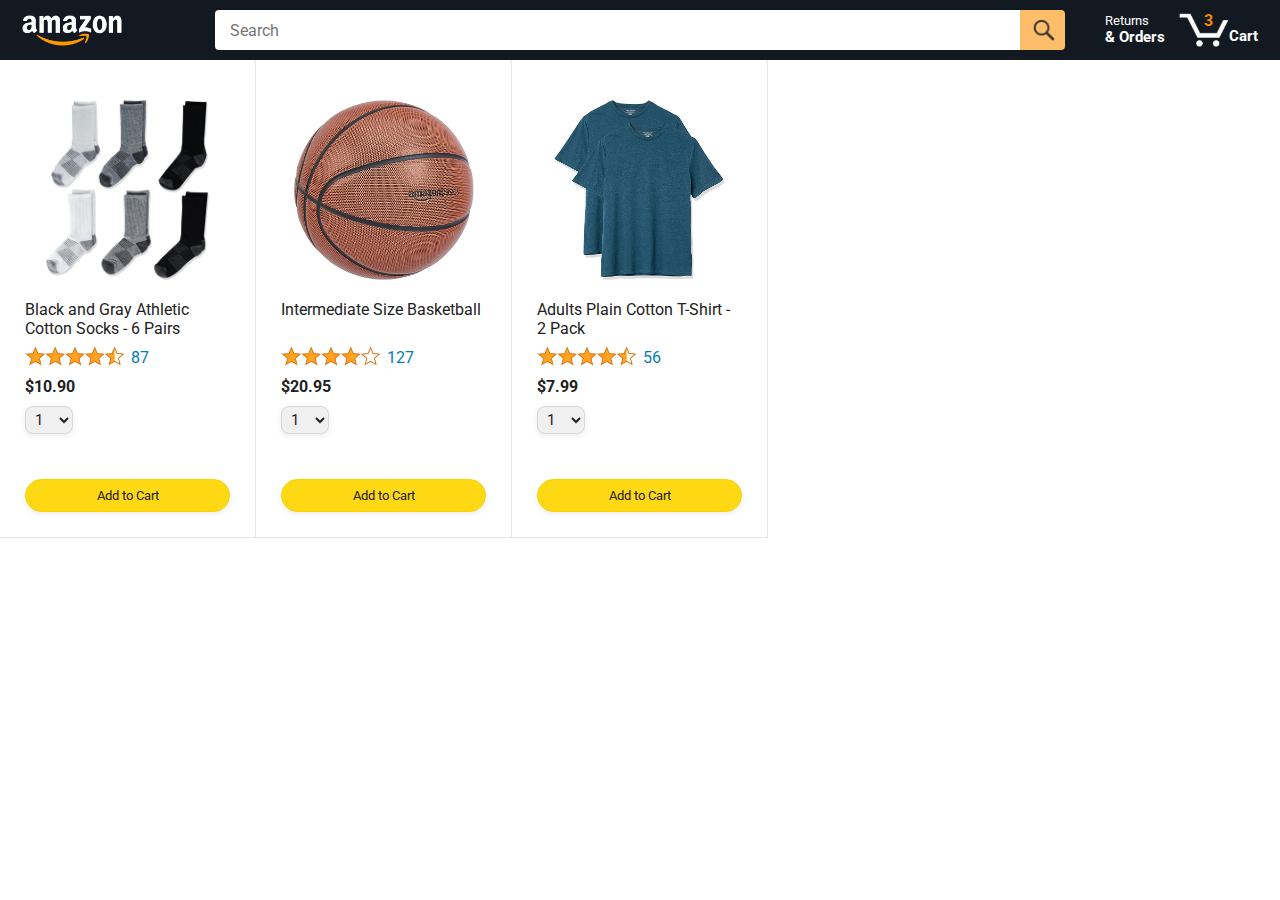
==== amazon.html @ 174444ec "start amazon website project" ====
<!DOCTYPE html>
<html>
  <head>
    <title>Amazon Project</title>

    <!-- This code is needed for responsive design to work.
      (Responsive design = make the website look good on
      smaller screen sizes like a phone or a tablet). -->
    <meta name="viewport" content="width=device-width, initial-scale=1">

    <!-- Load a font called Roboto from Google Fonts. -->
    <link rel="preconnect" href="https://fonts.googleapis.com">
    <link rel="preconnect" href="https://fonts.gstatic.com" crossorigin>
    <link href="https://fonts.googleapis.com/css2?family=Roboto:wght@400;500;700&display=swap" rel="stylesheet">

    <!-- Here are the CSS files for this page. -->
    <link rel="stylesheet" href="styles/shared/general.css">
    <link rel="stylesheet" href="styles/shared/amazon-header.css">
    <link rel="stylesheet" href="styles/pages/amazon.css">
  </head>
  <body>
    <div class="amazon-header">
      <div class="amazon-header-left-section">
        <a href="amazon.html" class="header-link">
          <img class="amazon-logo"
            src="images/amazon-logo-white.png">
          <img class="amazon-mobile-logo"
            src="images/amazon-mobile-logo-white.png">
        </a>
      </div>

      <div class="amazon-header-middle-section">
        <input class="search-bar" type="text" placeholder="Search">

        <button class="search-button">
          <img class="search-icon" src="images/icons/search-icon.png">
        </button>
      </div>

      <div class="amazon-header-right-section">
        <a class="orders-link header-link" href="orders.html">
          <span class="returns-text">Returns</span>
          <span class="orders-text">& Orders</span>
        </a>

        <a class="cart-link header-link" href="checkout.html">
          <img class="cart-icon" src="images/icons/cart-icon.png">
          <div class="cart-quantity">3</div>
          <div class="cart-text">Cart</div>
        </a>
      </div>
    </div>
    
    <div class="main">
      <div class="products-grid">
        <div class="product-container">
          <div class="product-image-container">
            <img class="product-image"
              src="images/products/athletic-cotton-socks-6-pairs.jpg">
          </div>

          <div class="product-name limit-text-to-2-lines">
            Black and Gray Athletic Cotton Socks - 6 Pairs
          </div>

          <div class="product-rating-container">
            <img class="product-rating-stars"
              src="images/ratings/rating-45.png">
            <div class="product-rating-count link-primary">
              87
            </div>
          </div>

          <div class="product-price">
            $10.90
          </div>

          <div class="product-quantity-container">
            <select>
              <option selected value="1">1</option>
              <option value="2">2</option>
              <option value="3">3</option>
              <option value="4">4</option>
              <option value="5">5</option>
              <option value="6">6</option>
              <option value="7">7</option>
              <option value="8">8</option>
              <option value="9">9</option>
              <option value="10">10</option>
            </select>
          </div>

          <div class="product-spacer"></div>

          <div class="added-to-cart">
            <img src="images/icons/checkmark.png">
            Added
          </div>

          <button class="add-to-cart-button button-primary">
            Add to Cart
          </button>
        </div>

        <div class="product-container">
          <div class="product-image-container">
            <img class="product-image"
              src="images/products/intermediate-composite-basketball.jpg">
          </div>

          <div class="product-name limit-text-to-2-lines">
            Intermediate Size Basketball
          </div>

          <div class="product-rating-container">
            <img class="product-rating-stars"
              src="images/ratings/rating-40.png">
            <div class="product-rating-count link-primary">
              127
            </div>
          </div>

          <div class="product-price">
            $20.95
          </div>

          <div class="product-quantity-container">
            <select>
              <option selected value="1">1</option>
              <option value="2">2</option>
              <option value="3">3</option>
              <option value="4">4</option>
              <option value="5">5</option>
              <option value="6">6</option>
              <option value="7">7</option>
              <option value="8">8</option>
              <option value="9">9</option>
              <option value="10">10</option>
            </select>
          </div>

          <div class="product-spacer"></div>

          <div class="added-to-cart">
            <img src="images/icons/checkmark.png">
            Added
          </div>

          <button class="add-to-cart-button button-primary">
            Add to Cart
          </button>
        </div>

        <div class="product-container">
          <div class="product-image-container">
            <img class="product-image"
              src="images/products/adults-plain-cotton-tshirt-2-pack-teal.jpg">
          </div>

          <div class="product-name limit-text-to-2-lines">
            Adults Plain Cotton T-Shirt - 2 Pack
          </div>

          <div class="product-rating-container">
            <img class="product-rating-stars"
              src="images/ratings/rating-45.png">
            <div class="product-rating-count link-primary">
              56
            </div>
          </div>

          <div class="product-price">
            $7.99
          </div>

          <div class="product-quantity-container">
            <select>
              <option selected value="1">1</option>
              <option value="2">2</option>
              <option value="3">3</option>
              <option value="4">4</option>
              <option value="5">5</option>
              <option value="6">6</option>
              <option value="7">7</option>
              <option value="8">8</option>
              <option value="9">9</option>
              <option value="10">10</option>
            </select>
          </div>

          <div class="product-spacer"></div>

          <div class="added-to-cart">
            <img src="images/icons/checkmark.png">
            Added
          </div>

          <button class="add-to-cart-button button-primary">
            Add to Cart
          </button>
        </div>
      </div>
    </div>
  </body>
</html>
---- styles/shared/general.css ----
body {
  font-family: Roboto, Arial;
  color: rgb(33, 33, 33);
  /* The <body> element has a default margin of 8px
     on all sides. This removes the default margins. */
  margin: 0;
}

/* <p> elements have a default margin on the top
   and bottom. This removes the default margins. */
p {
  margin: 0;
}

button {
  cursor: pointer;
}

select {
  cursor: pointer;
}

input, select, button {
  font-family: Roboto, Arial;
}

.button-primary {
  color: rgb(33, 33, 33);
  background-color: rgb(255, 216, 20);
  border: 1px solid rgb(252, 210, 0);
  border-radius: 8px;
  cursor: pointer;
  box-shadow: 0 2px 5px rgba(213, 217, 217, 0.5);
}

.button-primary:hover {
  background-color: rgb(247, 202, 0);
  border: 1px solid rgb(242, 194, 0);
}

.button-primary:active {
  background: rgb(255, 216, 20);
  border-color: rgb(252, 210, 0);
  box-shadow: none;
}

.button-secondary {
  color: rgb(33, 33, 33);
  background: white;
  border: 1px solid rgb(213, 217, 217);
  border-radius: 8px;
  cursor: pointer;
  box-shadow: 0 2px 5px rgba(213, 217, 217, 0.5);
}

.button-secondary:hover {
  background-color: rgb(247, 250, 250);
}

.button-secondary:active {
  background-color: rgb(237, 253, 255);
  box-shadow: none;
}

/* These styles will limit text to 2 lines. Anything
   beyond 2 lines will be replaced with "..."
   You can find this code by using an A.I. tool or by
   searching in Google.
   https://css-tricks.com/almanac/properties/l/line-clamp/ */
.limit-text-to-2-lines {
  display: -webkit-box;
  -webkit-line-clamp: 2;
  -webkit-box-orient: vertical;
  overflow: hidden;
}

.link-primary {
  color: rgb(1, 124, 182);
  cursor: pointer;
}

.link-primary:hover {
  color: rgb(196, 80, 0);
}

/* Styles for dropdown selectors. */
select {
  color: rgb(33, 33, 33);
  background-color: rgb(240, 240, 240);
  border: 1px solid rgb(213, 217, 217);
  border-radius: 8px;
  padding: 3px 5px;
  font-size: 15px;
  cursor: pointer;
  box-shadow: 0 2px 5px rgba(213, 217, 217, 0.5);
}

select:focus,
input:focus {
  outline: 2px solid rgb(255, 153, 0);
}
---- styles/shared/amazon-header.css ----
.amazon-header {
  background-color: rgb(19, 25, 33);
  color: white;
  padding-left: 15px;
  padding-right: 15px;

  display: flex;
  align-items: center;
  justify-content: space-between;

  position: fixed;
  top: 0;
  left: 0;
  right: 0;
  height: 60px;
}

.amazon-header-left-section {
  width: 180px;
}

@media (max-width: 800px) {
  .amazon-header-left-section {
    width: unset;
  }
}

.header-link {
  display: inline-block;
  padding: 6px;
  border-radius: 2px;
  cursor: pointer;
  text-decoration: none;
  border: 1px solid rgba(0, 0, 0, 0);
}

.header-link:hover {
  border: 1px solid white;
}

.amazon-logo {
  width: 100px;
  margin-top: 5px;
}

.amazon-mobile-logo {
  display: none;
}

@media (max-width: 575px) {
  .amazon-logo {
    display: none;
  }

  .amazon-mobile-logo {
    display: block;
    height: 35px;
    margin-top: 5px;
  }
}

.amazon-header-middle-section {
  flex: 1;
  max-width: 850px;
  margin-left: 10px;
  margin-right: 10px;
  display: flex;
}

.search-bar {
  flex: 1;
  width: 0;
  font-size: 16px;
  height: 38px;
  padding-left: 15px;
  border: none;
  border-top-left-radius: 4px;
  border-bottom-left-radius: 4px;
  border-top-right-radius: 0;
  border-bottom-right-radius: 0;
}

.search-button {
  background-color: rgb(254, 189, 105);
  border: none;
  width: 45px;
  height: 40px;
  border-top-right-radius: 4px;
  border-bottom-right-radius: 4px;
  flex-shrink: 0;
}

.search-icon {
  height: 22px;
  margin-left: 2px;
  margin-top: 3px;
}

.amazon-header-right-section {
  width: 180px;
  flex-shrink: 0;
  display: flex;
  justify-content: end;
}

.orders-link {
  color: white;
}

.returns-text {
  display: block;
  font-size: 13px;
}

.orders-text {
  display: block;
  font-size: 15px;
  font-weight: 700;
}

.cart-link {
  color: white;
  display: flex;
  align-items: center;
  position: relative;
}

.cart-icon {
  width: 50px;
}

.cart-text {
  margin-top: 12px;
  font-size: 15px;
  font-weight: 700;
}

.cart-quantity {
  color: rgb(240, 136, 4);
  font-size: 16px;
  font-weight: 700;

  position: absolute;
  top: 4px;
  left: 22px;
  
  width: 26px;
  text-align: center;
}
---- styles/pages/amazon.css ----
.main {
  margin-top: 60px;
}

.products-grid {
  display: grid;

  /* - In CSS Grid, 1fr means a column will take up the
       remaining space in the grid.
     - If we write 1fr 1fr ... 1fr; 8 times, this will
       divide the grid into 8 columns, each taking up an
       equal amount of the space.
     - repeat(8, 1fr); is a shortcut for repeating "1fr"
       8 times (instead of typing out "1fr" 8 times).
       repeat(...) is a special property that works with
       display: grid; */
  grid-template-columns: repeat(8, 1fr);
}

/* @media is used to create responsive design (making the
   website look good on any screen size). This @media
   means when the screen width is 2000px or less, we
   will divide the grid into 7 columns instead of 8. */
@media (max-width: 2000px) {
  .products-grid {
    grid-template-columns: repeat(7, 1fr);
  }
}

/* This @media means when the screen width is 1600px or
   less, we will divide the grid into 6 columns. */
@media (max-width: 1600px) {
  .products-grid {
    grid-template-columns: repeat(6, 1fr);
  }
}

@media (max-width: 1300px) {
  .products-grid {
    grid-template-columns: repeat(5, 1fr);
  }
}

@media (max-width: 1000px) {
  .products-grid {
    grid-template-columns: repeat(4, 1fr);
  }
}

@media (max-width: 800px) {
  .products-grid {
    grid-template-columns: repeat(3, 1fr);
  }
}

@media (max-width: 575px) {
  .products-grid {
    grid-template-columns: repeat(2, 1fr);
  }
}

@media (max-width: 450px) {
  .products-grid {
    grid-template-columns: 1fr;
  }
}

.product-container {
  padding-top: 40px;
  padding-bottom: 25px;
  padding-left: 25px;
  padding-right: 25px;

  border-right: 1px solid rgb(231, 231, 231);
  border-bottom: 1px solid rgb(231, 231, 231);

  display: flex;
  flex-direction: column;
}

.product-image-container {
  display: flex;
  justify-content: center;
  align-items: center;

  height: 180px;
  margin-bottom: 20px;
}

.product-image {
  /* Images will overflow their container by default. To
    prevent this, we set max-width and max-height to 100%
    so they stay inside their container. */
  max-width: 100%;
  max-height: 100%;
}

.product-name {
  height: 40px;
  margin-bottom: 5px;
}

.product-rating-container {
  display: flex;
  align-items: center;
  margin-bottom: 10px;
}

.product-rating-stars {
  width: 100px;
  margin-right: 6px;
}

.product-rating-count {
  color: rgb(1, 124, 182);
  cursor: pointer;
  margin-top: 3px;
}

.product-price {
  font-weight: 700;
  margin-bottom: 10px;
}

.product-quantity-container {
  margin-bottom: 17px;
}

.product-spacer {
  flex: 1;
}

.added-to-cart {
  color: rgb(6, 125, 98);
  font-size: 16px;

  display: flex;
  align-items: center;
  margin-bottom: 8px;

  /* At first, the "Added to cart" message will
     be invisible. Use JavaScript to change the
     opacity and make it visible. */
  opacity: 0;
}

.added-to-cart img {
  height: 20px;
  margin-right: 5px;
}

.add-to-cart-button {
  width: 100%;
  padding: 8px;
  border-radius: 50px;
}
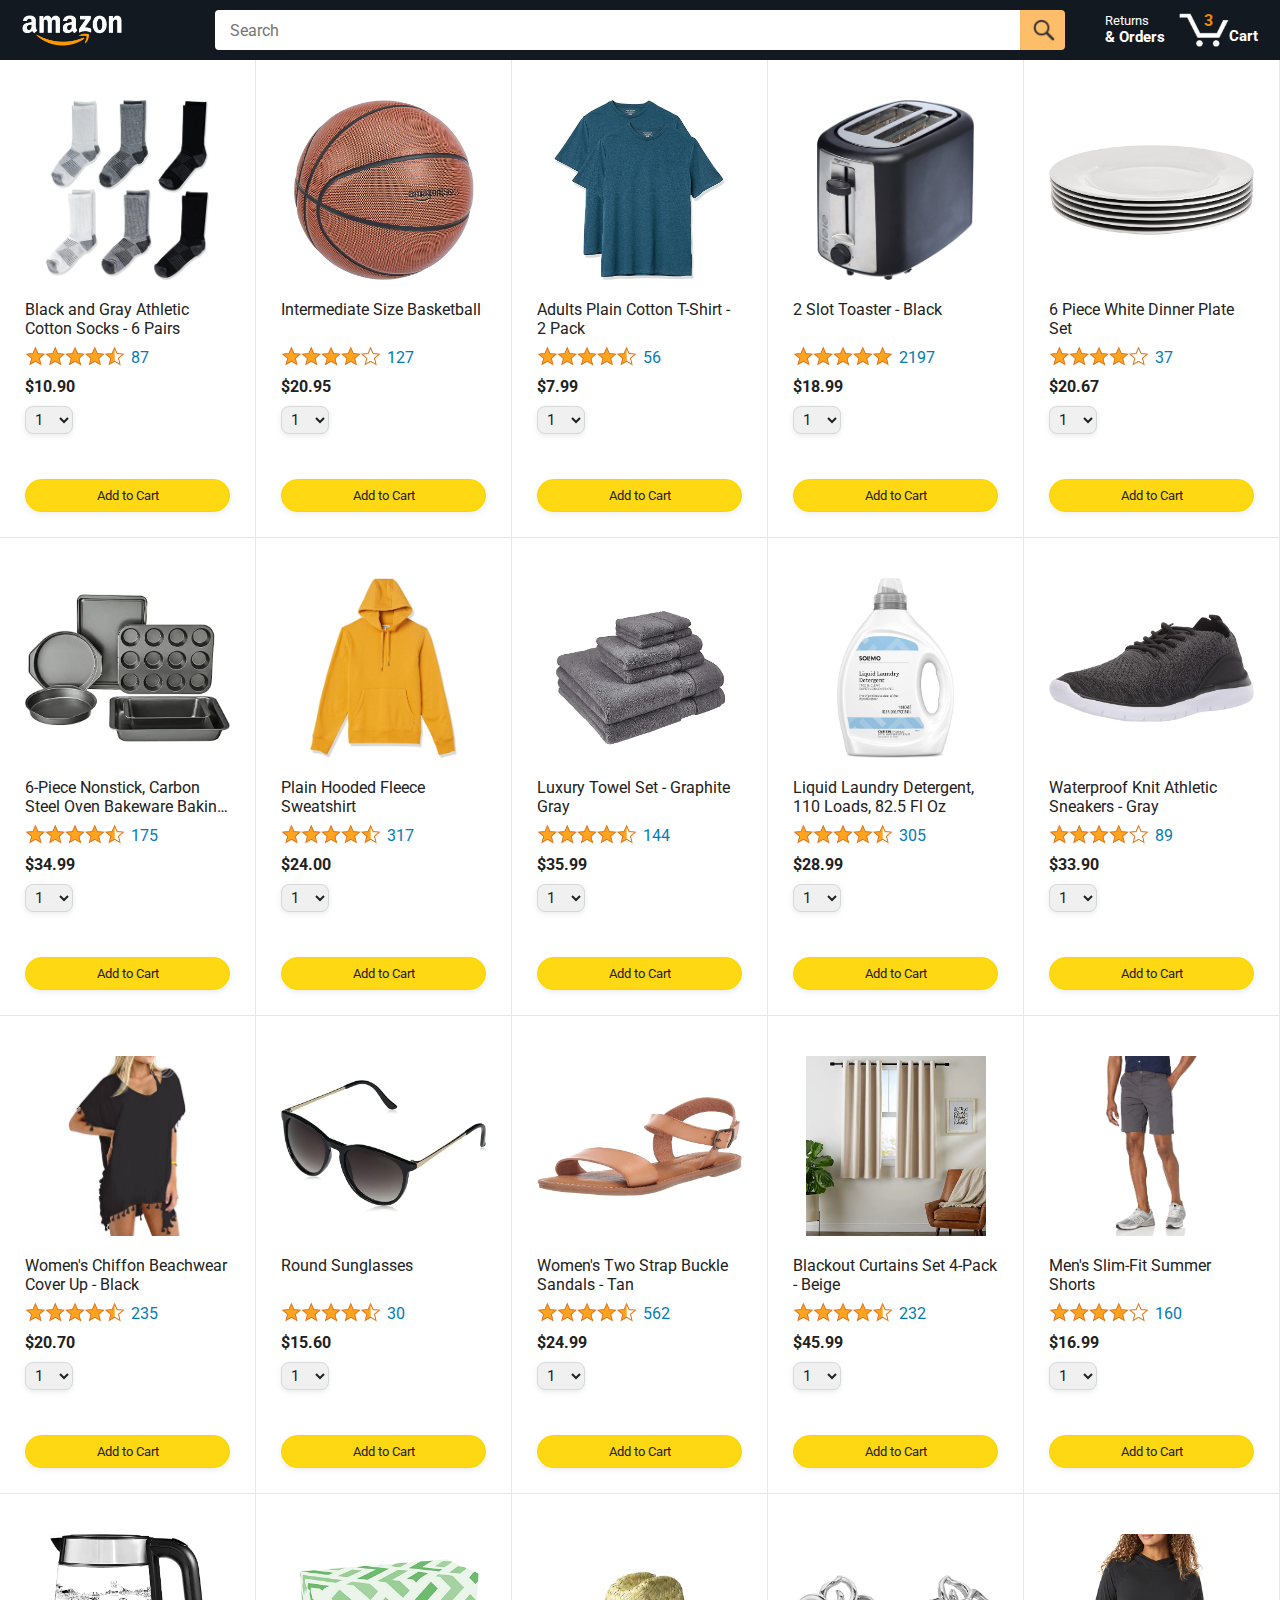
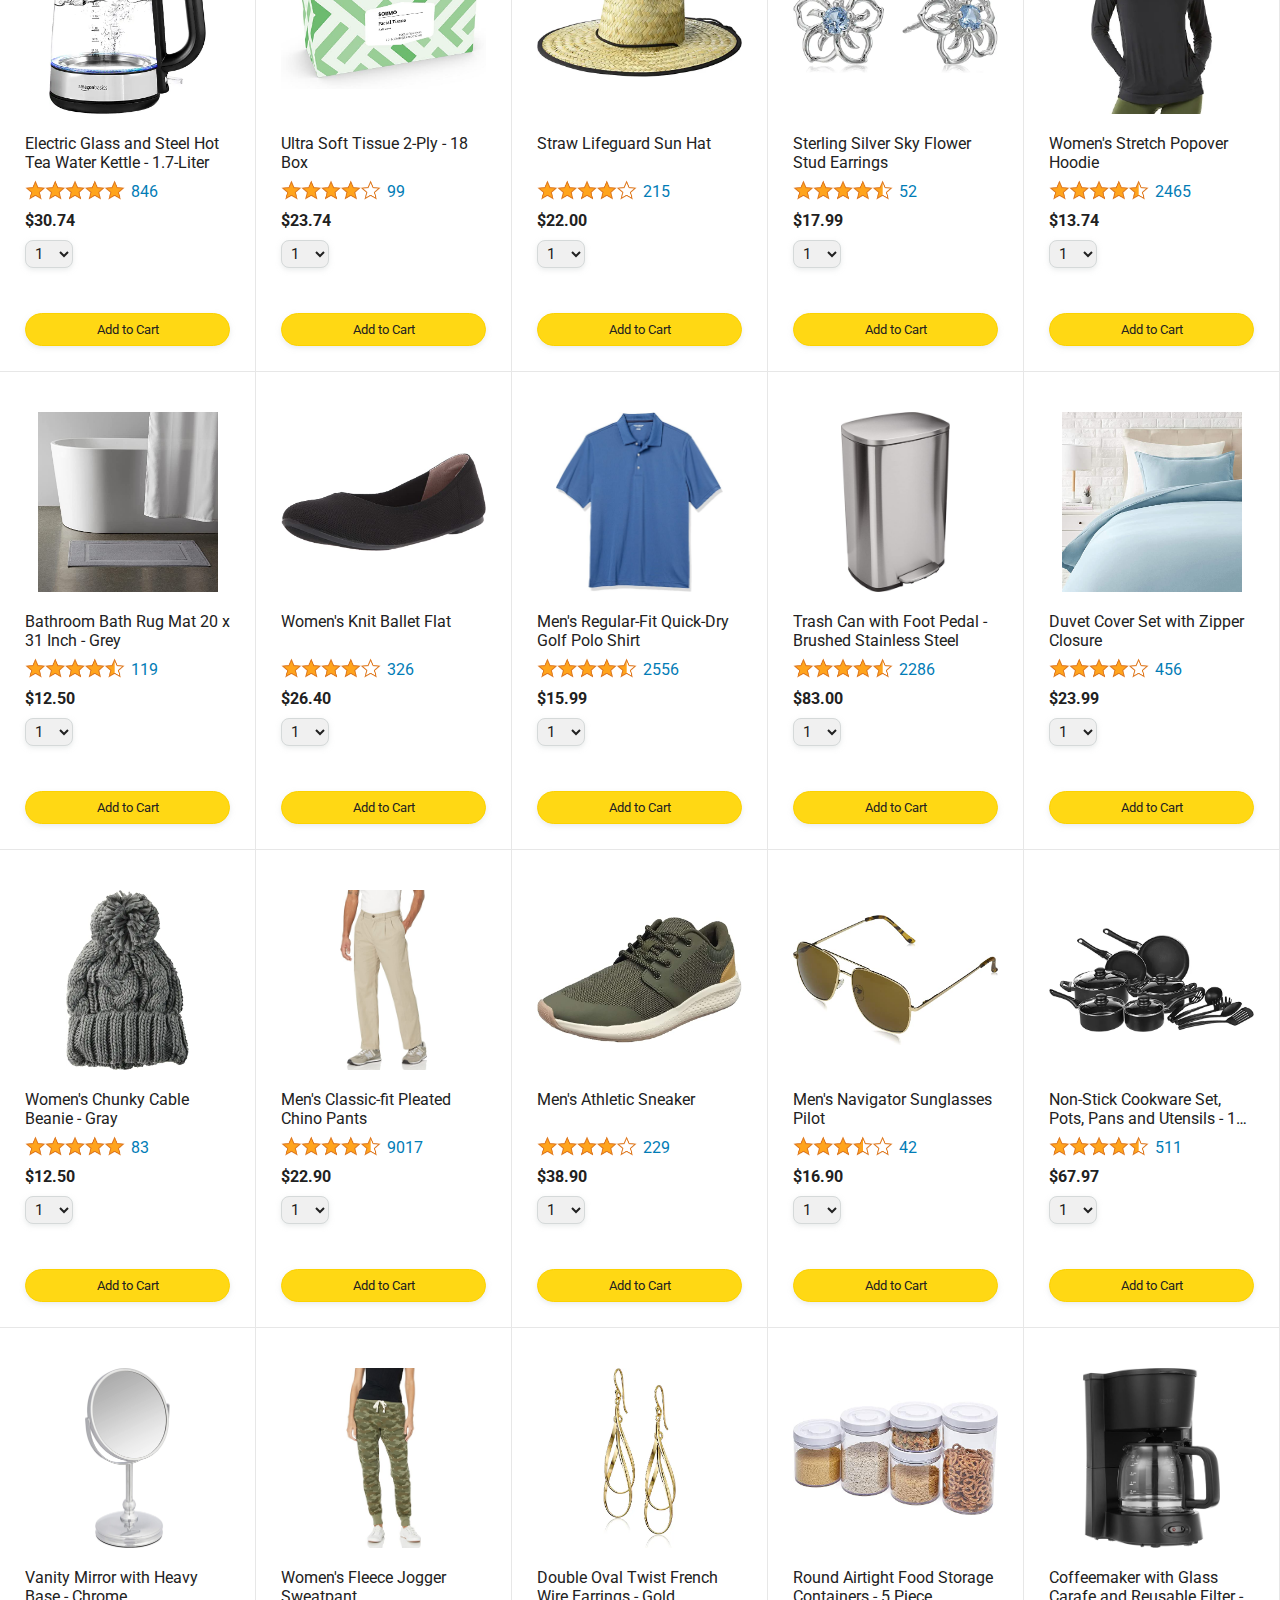
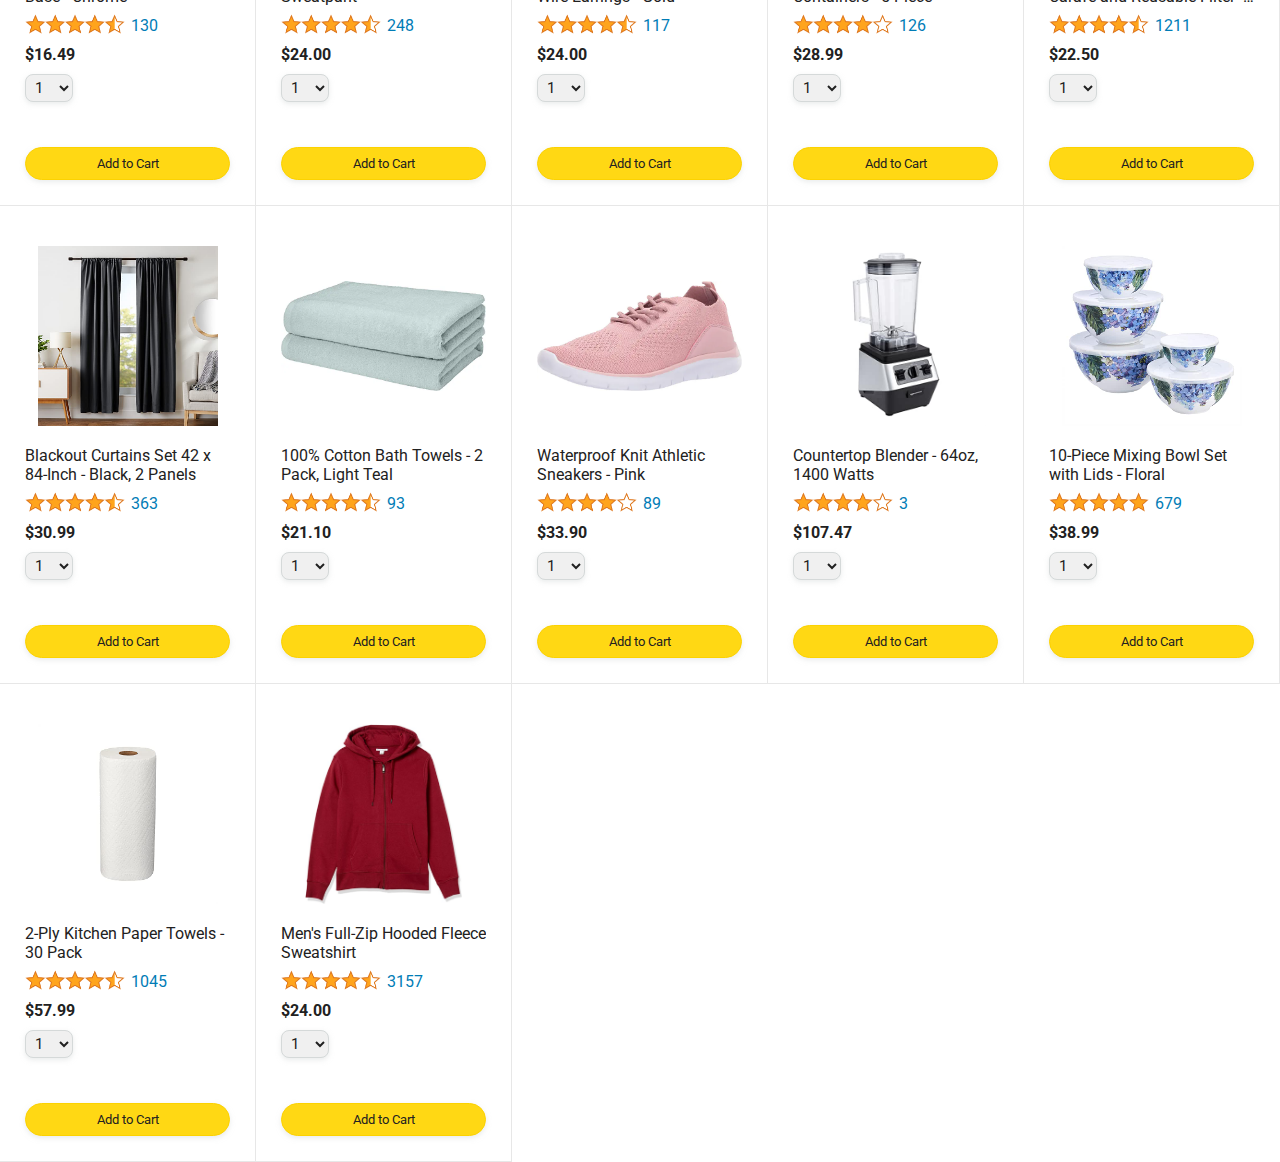
==== commit 0282e032: "added all the products" ====
--- a/amazon.html
+++ b/amazon.html
@@ -52,154 +52,10 @@
     </div>
     
     <div class="main">
-      <div class="products-grid">
-        <div class="product-container">
-          <div class="product-image-container">
-            <img class="product-image"
-              src="images/products/athletic-cotton-socks-6-pairs.jpg">
-          </div>
-
-          <div class="product-name limit-text-to-2-lines">
-            Black and Gray Athletic Cotton Socks - 6 Pairs
-          </div>
-
-          <div class="product-rating-container">
-            <img class="product-rating-stars"
-              src="images/ratings/rating-45.png">
-            <div class="product-rating-count link-primary">
-              87
-            </div>
-          </div>
-
-          <div class="product-price">
-            $10.90
-          </div>
-
-          <div class="product-quantity-container">
-            <select>
-              <option selected value="1">1</option>
-              <option value="2">2</option>
-              <option value="3">3</option>
-              <option value="4">4</option>
-              <option value="5">5</option>
-              <option value="6">6</option>
-              <option value="7">7</option>
-              <option value="8">8</option>
-              <option value="9">9</option>
-              <option value="10">10</option>
-            </select>
-          </div>
-
-          <div class="product-spacer"></div>
-
-          <div class="added-to-cart">
-            <img src="images/icons/checkmark.png">
-            Added
-          </div>
-
-          <button class="add-to-cart-button button-primary">
-            Add to Cart
-          </button>
-        </div>
-
-        <div class="product-container">
-          <div class="product-image-container">
-            <img class="product-image"
-              src="images/products/intermediate-composite-basketball.jpg">
-          </div>
-
-          <div class="product-name limit-text-to-2-lines">
-            Intermediate Size Basketball
-          </div>
-
-          <div class="product-rating-container">
-            <img class="product-rating-stars"
-              src="images/ratings/rating-40.png">
-            <div class="product-rating-count link-primary">
-              127
-            </div>
-          </div>
-
-          <div class="product-price">
-            $20.95
-          </div>
-
-          <div class="product-quantity-container">
-            <select>
-              <option selected value="1">1</option>
-              <option value="2">2</option>
-              <option value="3">3</option>
-              <option value="4">4</option>
-              <option value="5">5</option>
-              <option value="6">6</option>
-              <option value="7">7</option>
-              <option value="8">8</option>
-              <option value="9">9</option>
-              <option value="10">10</option>
-            </select>
-          </div>
-
-          <div class="product-spacer"></div>
-
-          <div class="added-to-cart">
-            <img src="images/icons/checkmark.png">
-            Added
-          </div>
-
-          <button class="add-to-cart-button button-primary">
-            Add to Cart
-          </button>
-        </div>
-
-        <div class="product-container">
-          <div class="product-image-container">
-            <img class="product-image"
-              src="images/products/adults-plain-cotton-tshirt-2-pack-teal.jpg">
-          </div>
-
-          <div class="product-name limit-text-to-2-lines">
-            Adults Plain Cotton T-Shirt - 2 Pack
-          </div>
-
-          <div class="product-rating-container">
-            <img class="product-rating-stars"
-              src="images/ratings/rating-45.png">
-            <div class="product-rating-count link-primary">
-              56
-            </div>
-          </div>
-
-          <div class="product-price">
-            $7.99
-          </div>
-
-          <div class="product-quantity-container">
-            <select>
-              <option selected value="1">1</option>
-              <option value="2">2</option>
-              <option value="3">3</option>
-              <option value="4">4</option>
-              <option value="5">5</option>
-              <option value="6">6</option>
-              <option value="7">7</option>
-              <option value="8">8</option>
-              <option value="9">9</option>
-              <option value="10">10</option>
-            </select>
-          </div>
-
-          <div class="product-spacer"></div>
-
-          <div class="added-to-cart">
-            <img src="images/icons/checkmark.png">
-            Added
-          </div>
-
-          <button class="add-to-cart-button button-primary">
-            Add to Cart
-          </button>
-        </div>
+      <div class="products-grid js-products-grid">
       </div>
     </div>
+    <script src="data/products.js"></script>
+    <script src="scripts/amazon.js"></script>
   </body>
 </html>
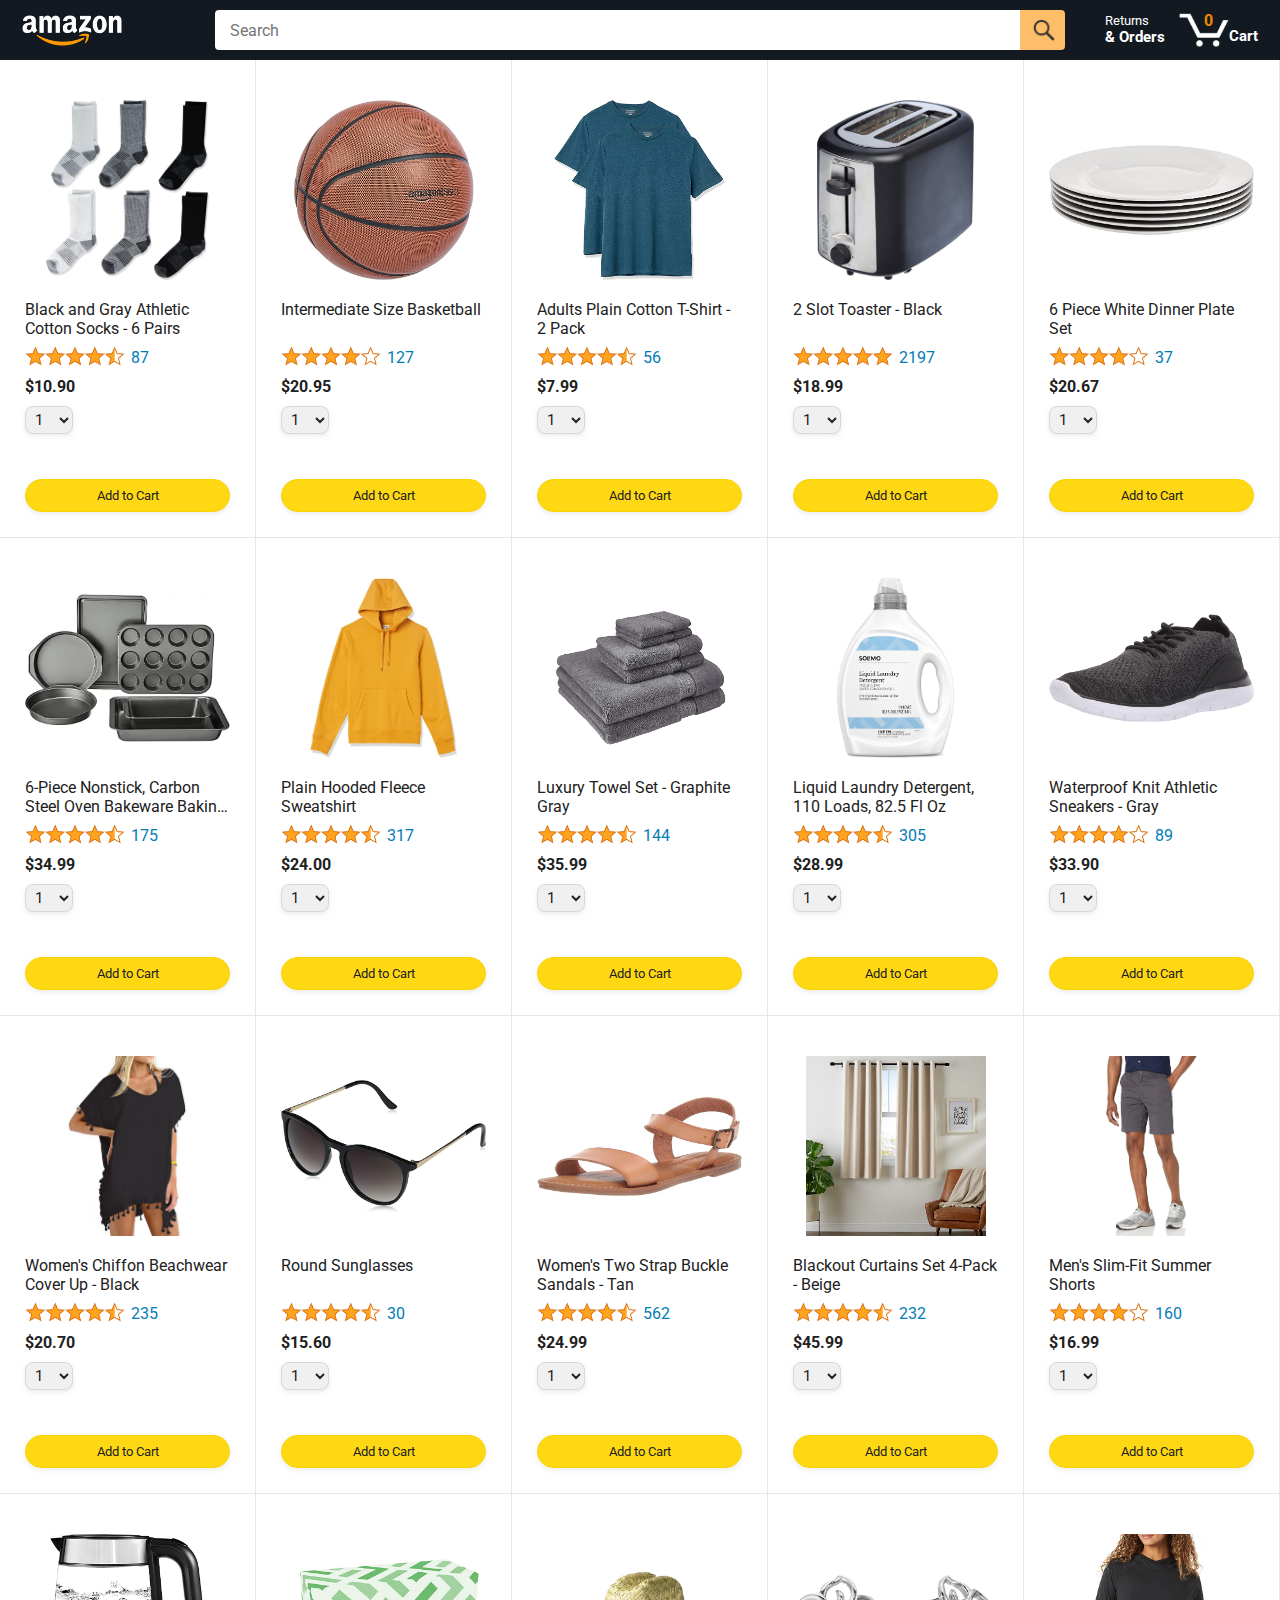
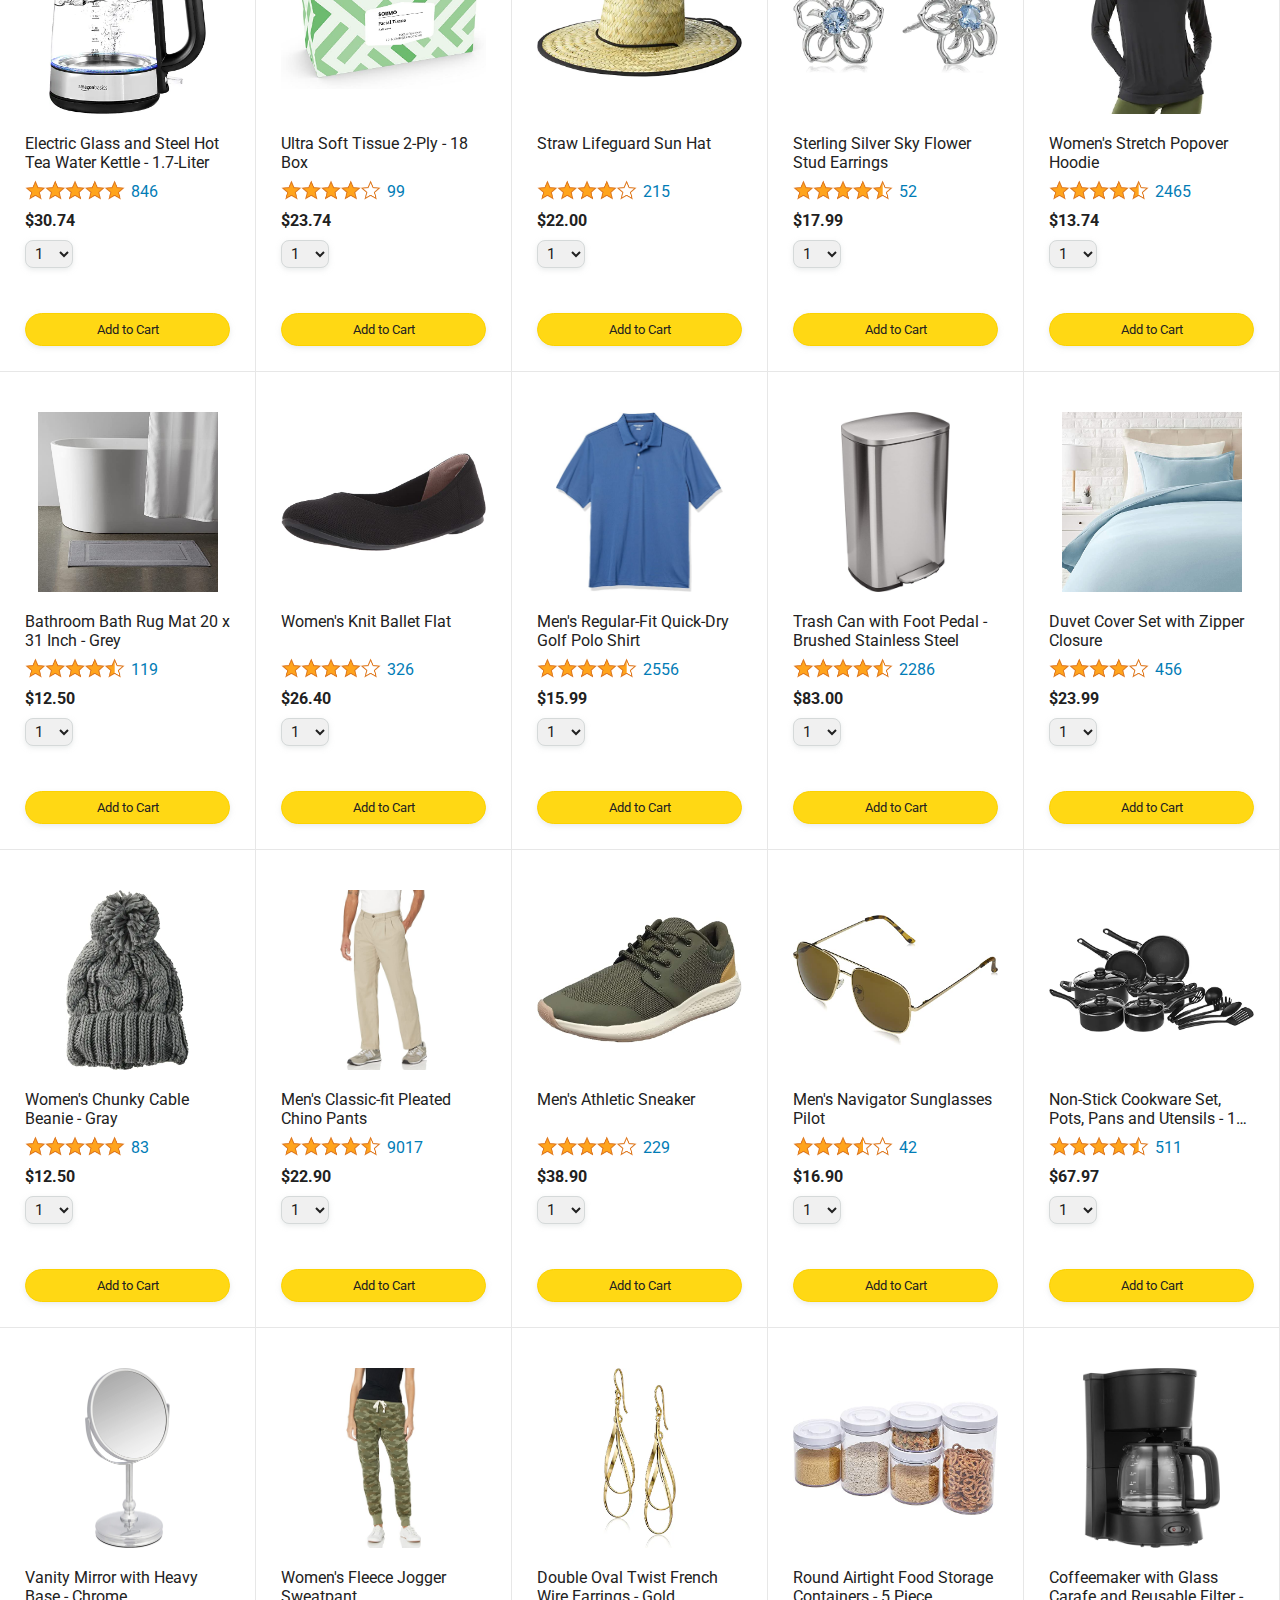
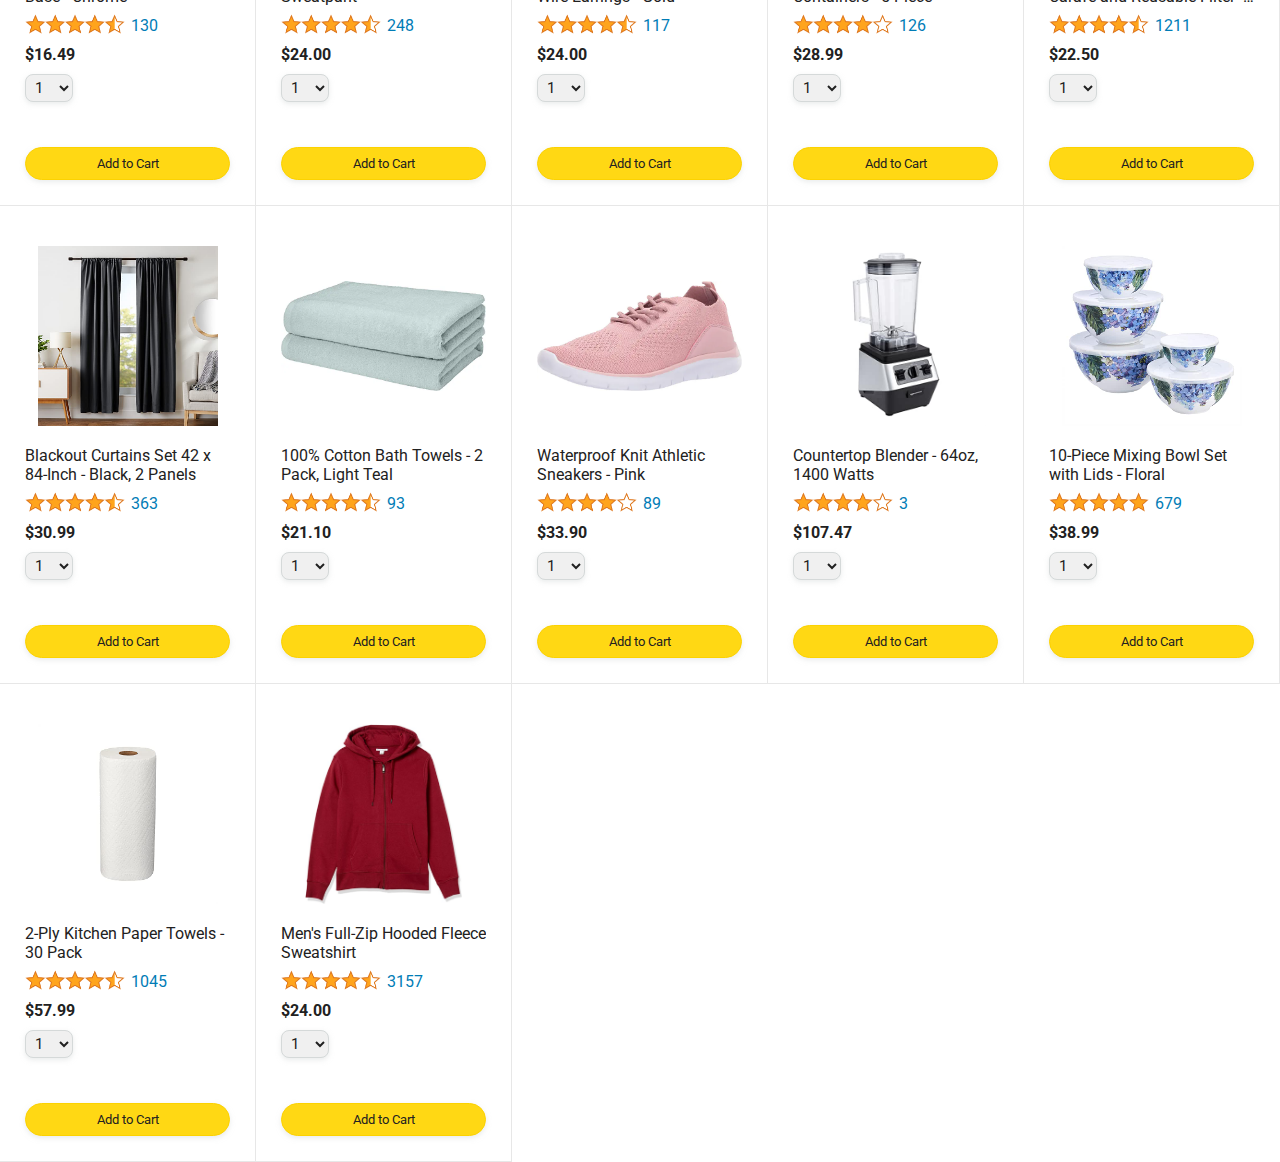
==== commit 4fd59ff9: "updated cart quantity" ====
--- a/amazon.html
+++ b/amazon.html
@@ -45,7 +45,7 @@
 
         <a class="cart-link header-link" href="checkout.html">
           <img class="cart-icon" src="images/icons/cart-icon.png">
-          <div class="cart-quantity">3</div>
+          <div class="cart-quantity js-cart-quantity">0</div>
           <div class="cart-text">Cart</div>
         </a>
       </div>
@@ -55,6 +55,7 @@
       <div class="products-grid js-products-grid">
       </div>
     </div>
+    <script src="data/carts.js"></script>
     <script src="data/products.js"></script>
     <script src="scripts/amazon.js"></script>
   </body>
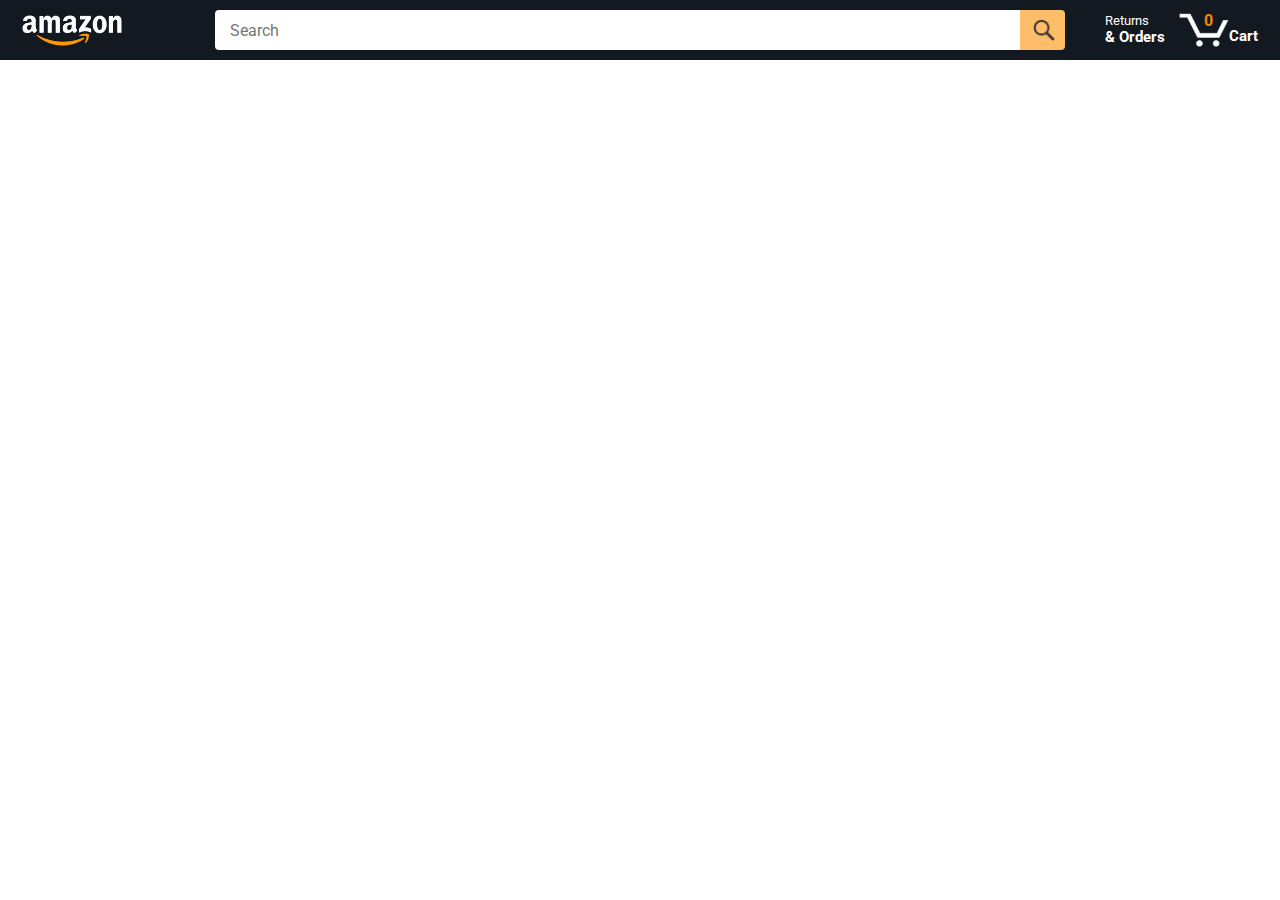
==== commit 745b1388: "used modules to import cart.js" ====
--- a/amazon.html
+++ b/amazon.html
@@ -55,8 +55,8 @@
       <div class="products-grid js-products-grid">
       </div>
     </div>
-    <script src="data/carts.js"></script>
-    <script src="data/products.js"></script>
+
+    <script type="module" src="data/products.js"></script>
     <script src="scripts/amazon.js"></script>
   </body>
 </html>
--- a/styles/pages/amazon.css
+++ b/styles/pages/amazon.css
@@ -133,7 +133,6 @@
 .added-to-cart {
   color: rgb(6, 125, 98);
   font-size: 16px;
-
   display: flex;
   align-items: center;
   margin-bottom: 8px;
@@ -142,6 +141,10 @@
      be invisible. Use JavaScript to change the
      opacity and make it visible. */
   opacity: 0;
+}
+
+.added-to-cart.visible {
+  opacity: 1;
 }
 
 .added-to-cart img {
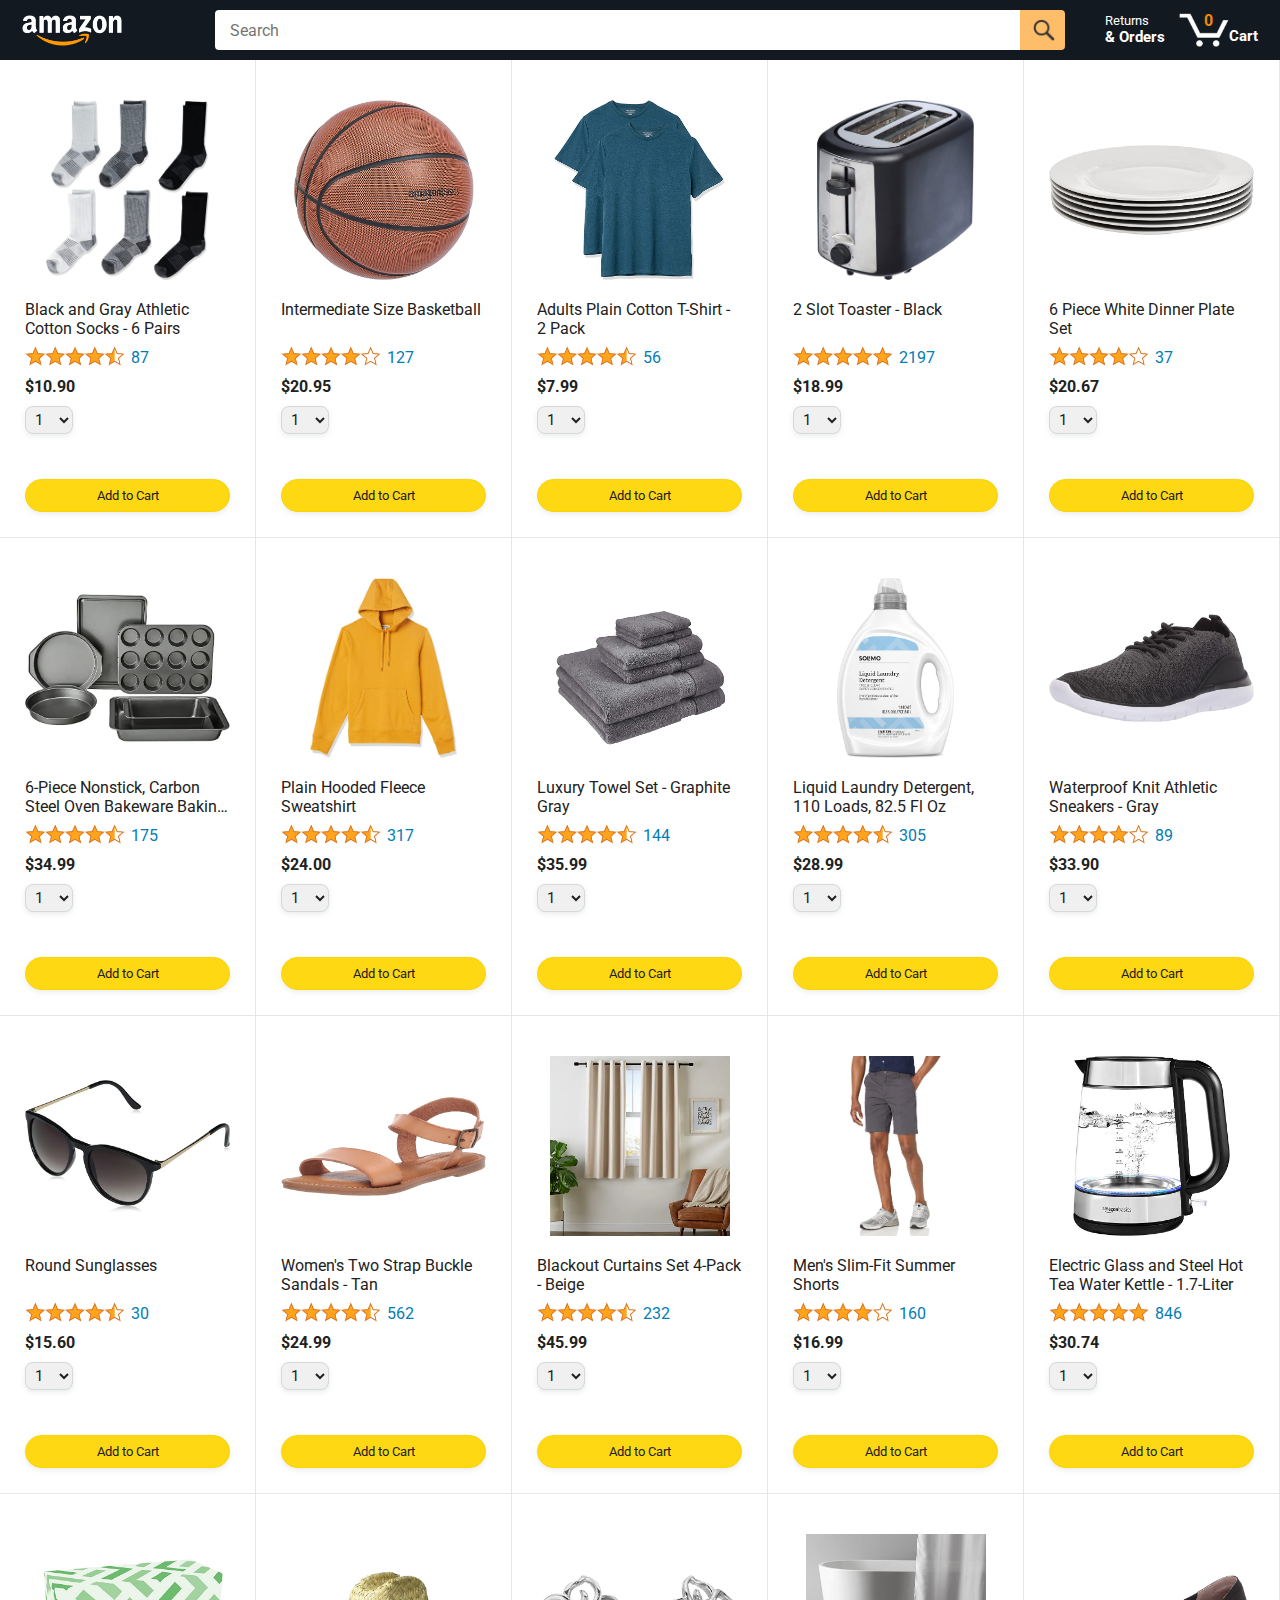
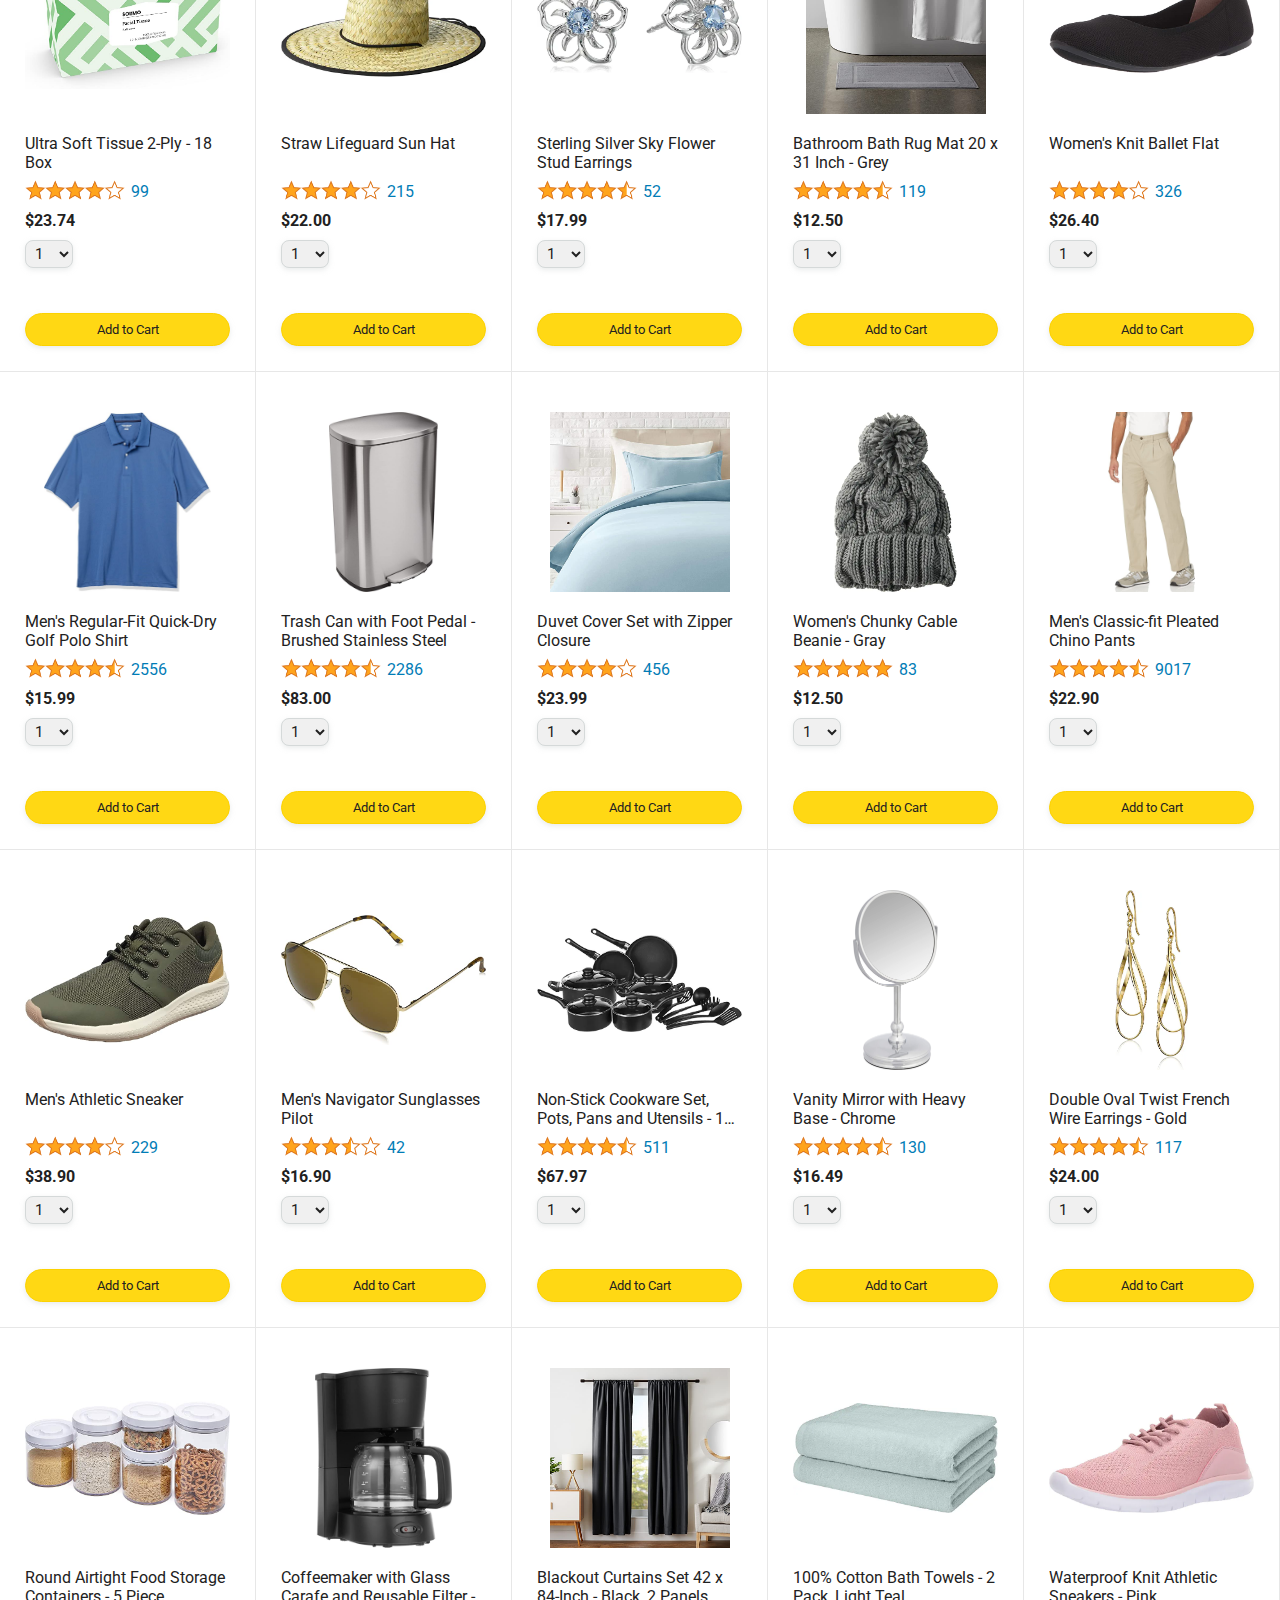
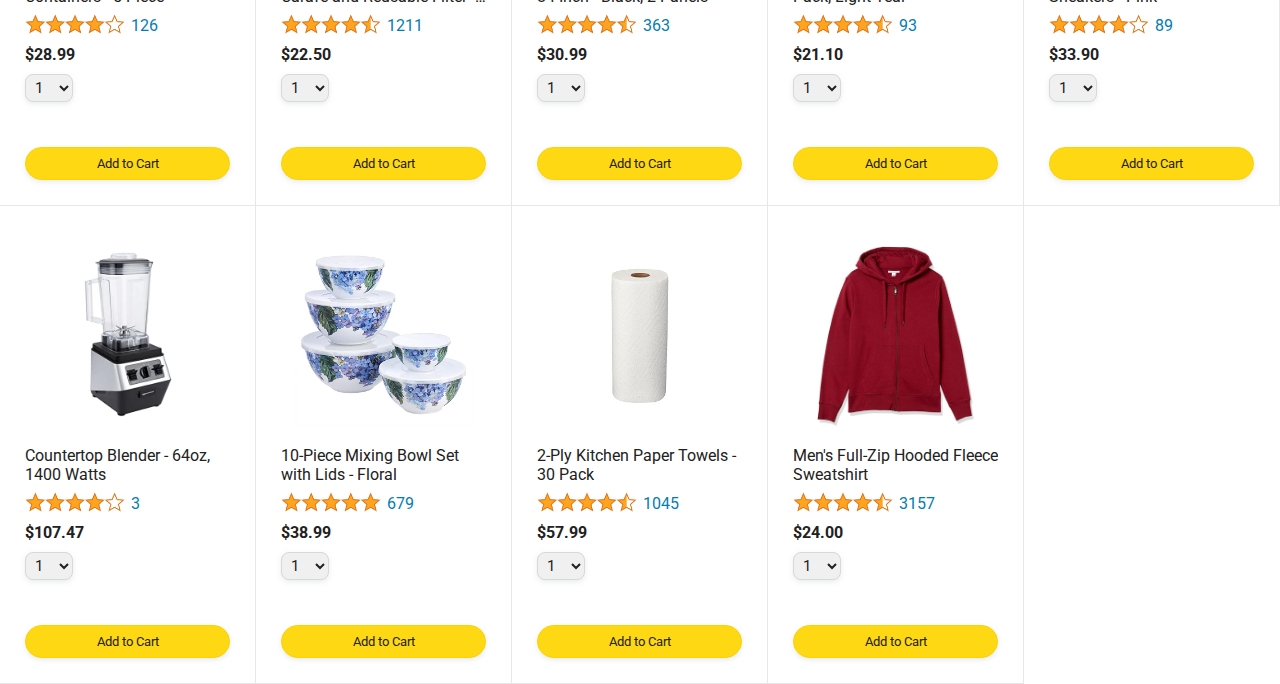
==== commit 65ffa949: "imported products.js" ====
--- a/amazon.html
+++ b/amazon.html
@@ -56,7 +56,6 @@
       </div>
     </div>
 
-    <script type="module" src="data/products.js"></script>
-    <script src="scripts/amazon.js"></script>
+    <script type="module" src="scripts/amazon.js"></script>
   </body>
 </html>
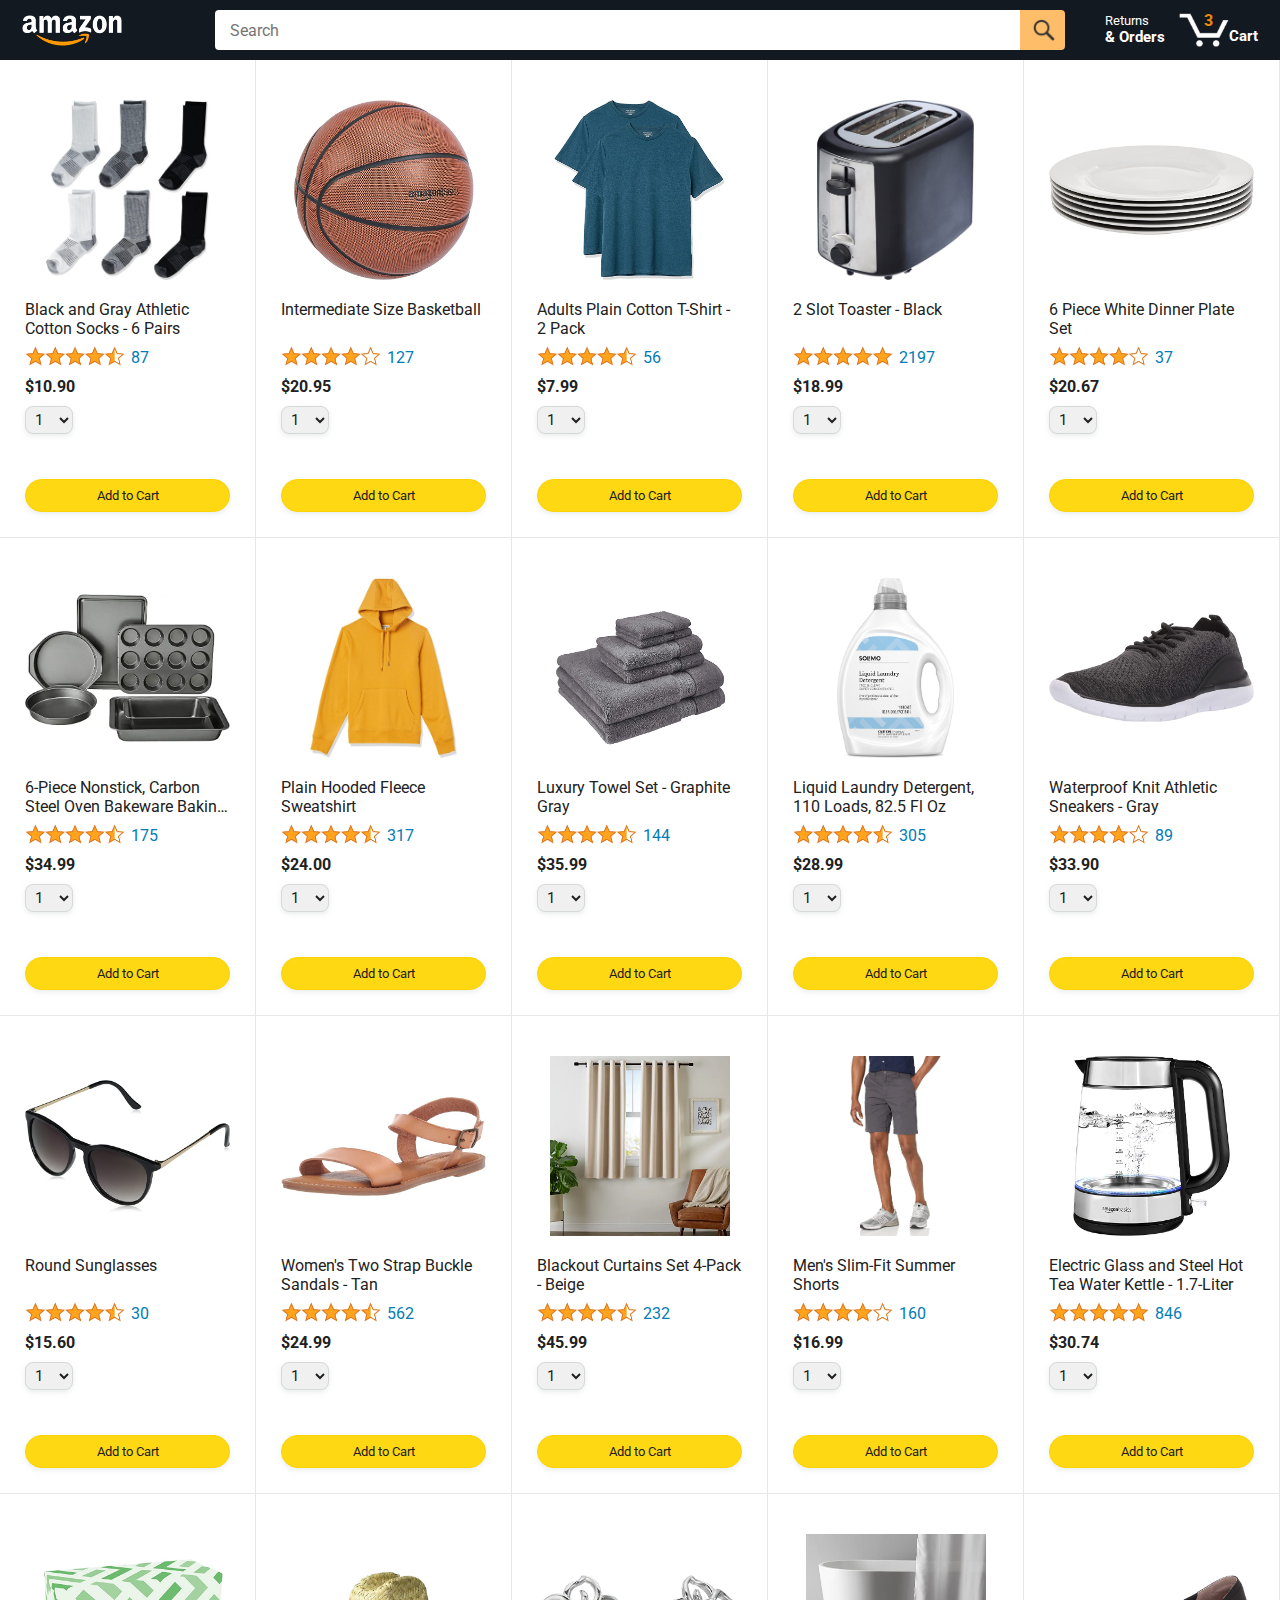
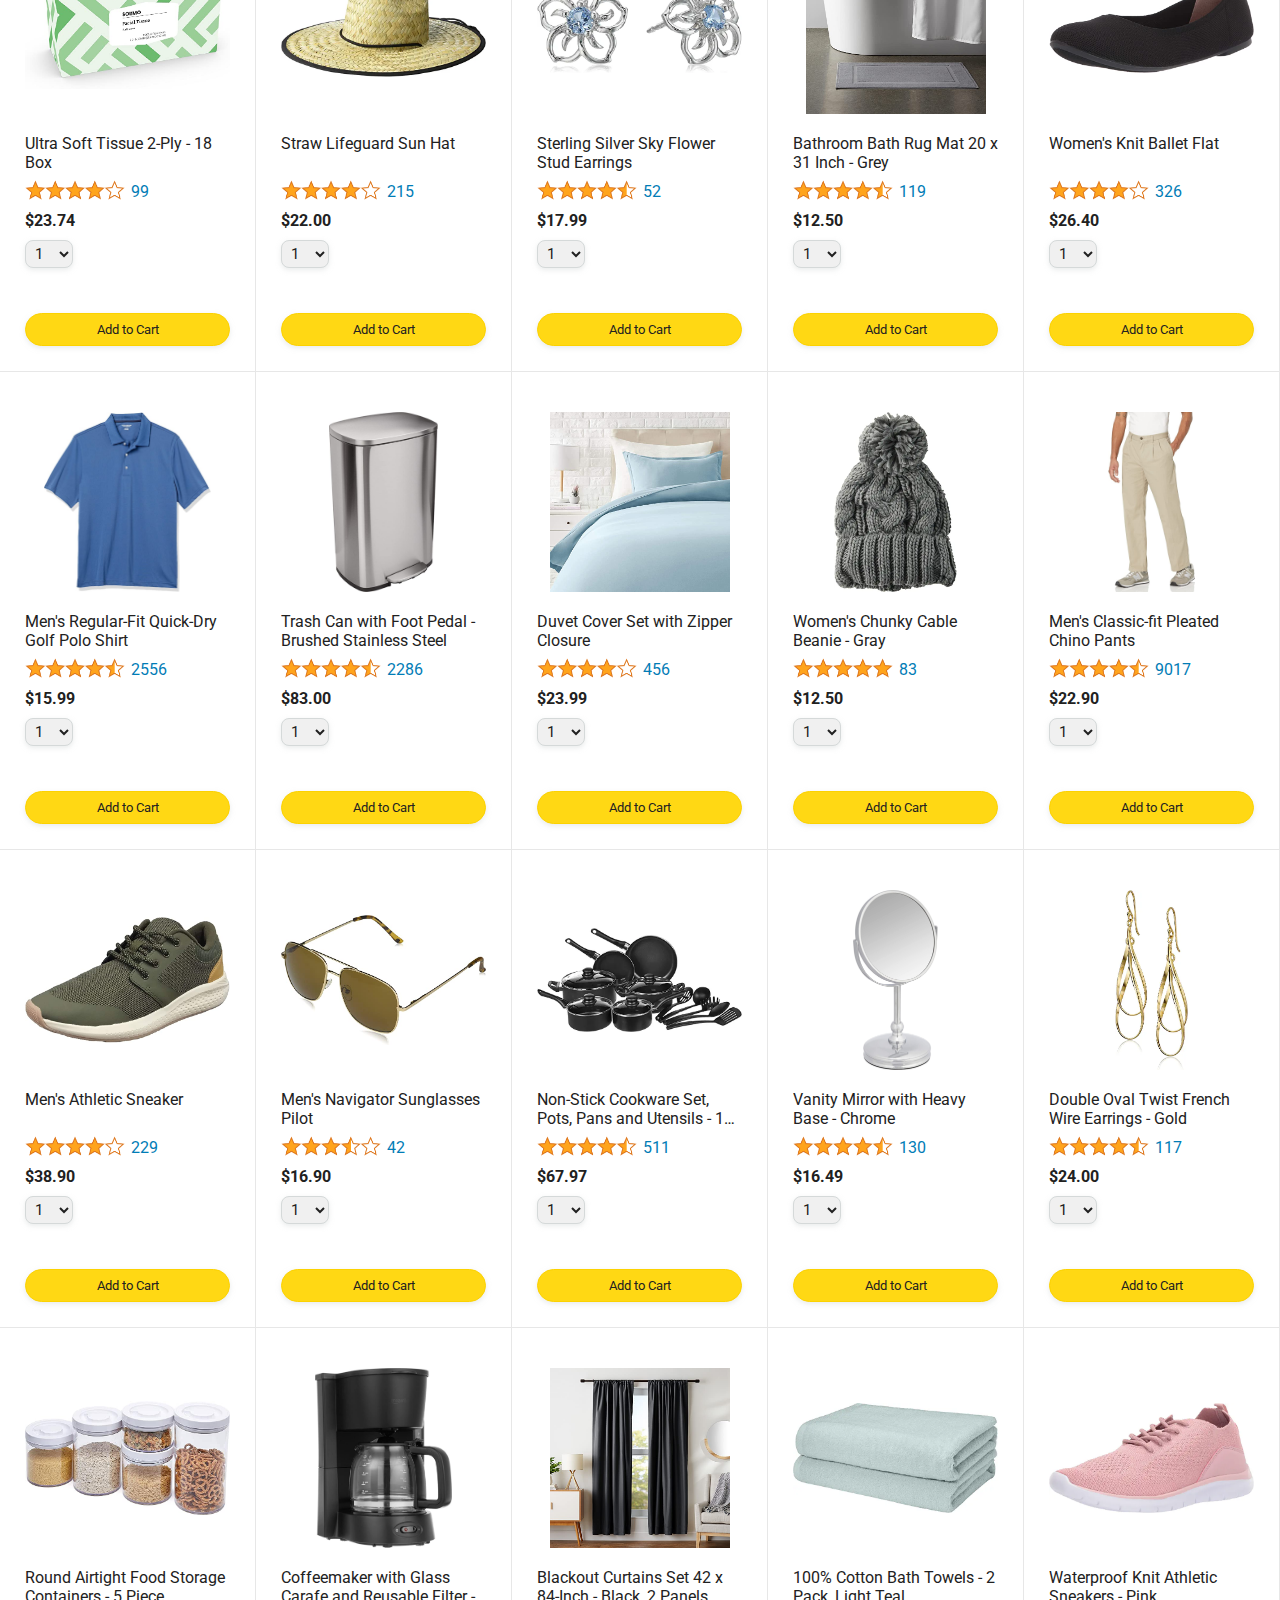
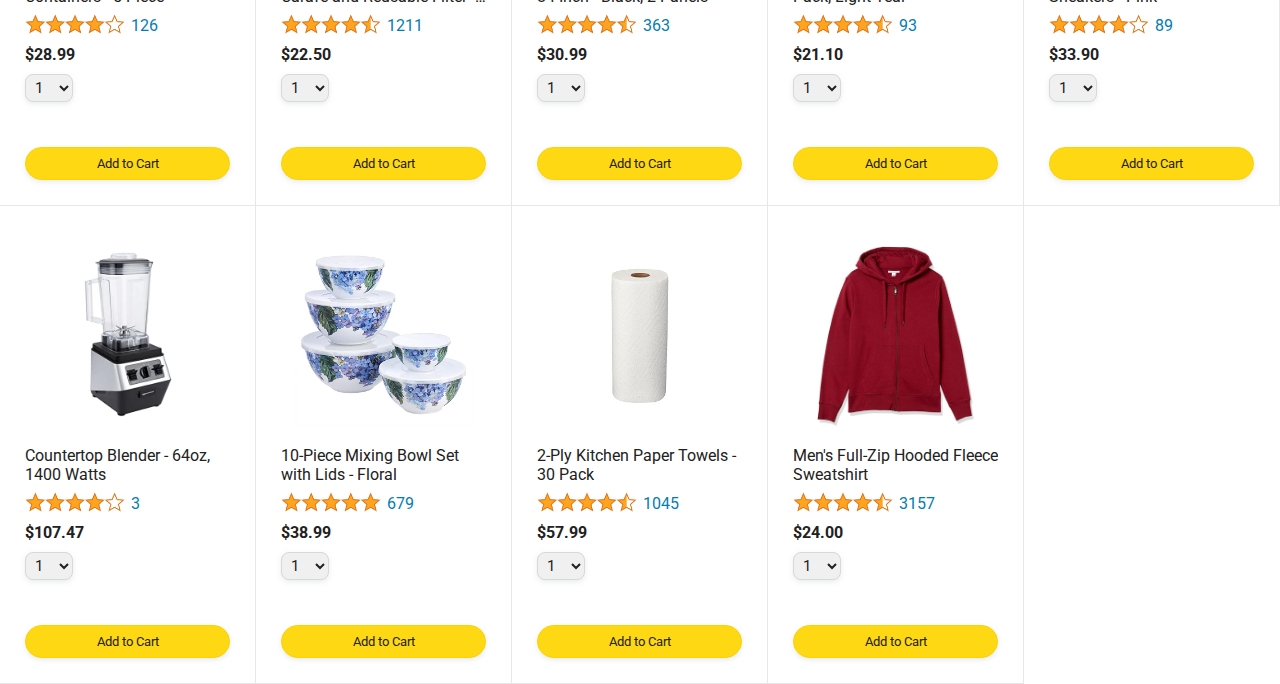
==== commit e2bd7a14: "generated delivery options HTML and maked it iteractive" ====
--- a/amazon.html
+++ b/amazon.html
@@ -45,7 +45,7 @@
 
         <a class="cart-link header-link" href="checkout.html">
           <img class="cart-icon" src="images/icons/cart-icon.png">
-          <div class="cart-quantity js-cart-quantity">0</div>
+          <div class="cart-quantity js-cart-quantity"></div>
           <div class="cart-text">Cart</div>
         </a>
       </div>
